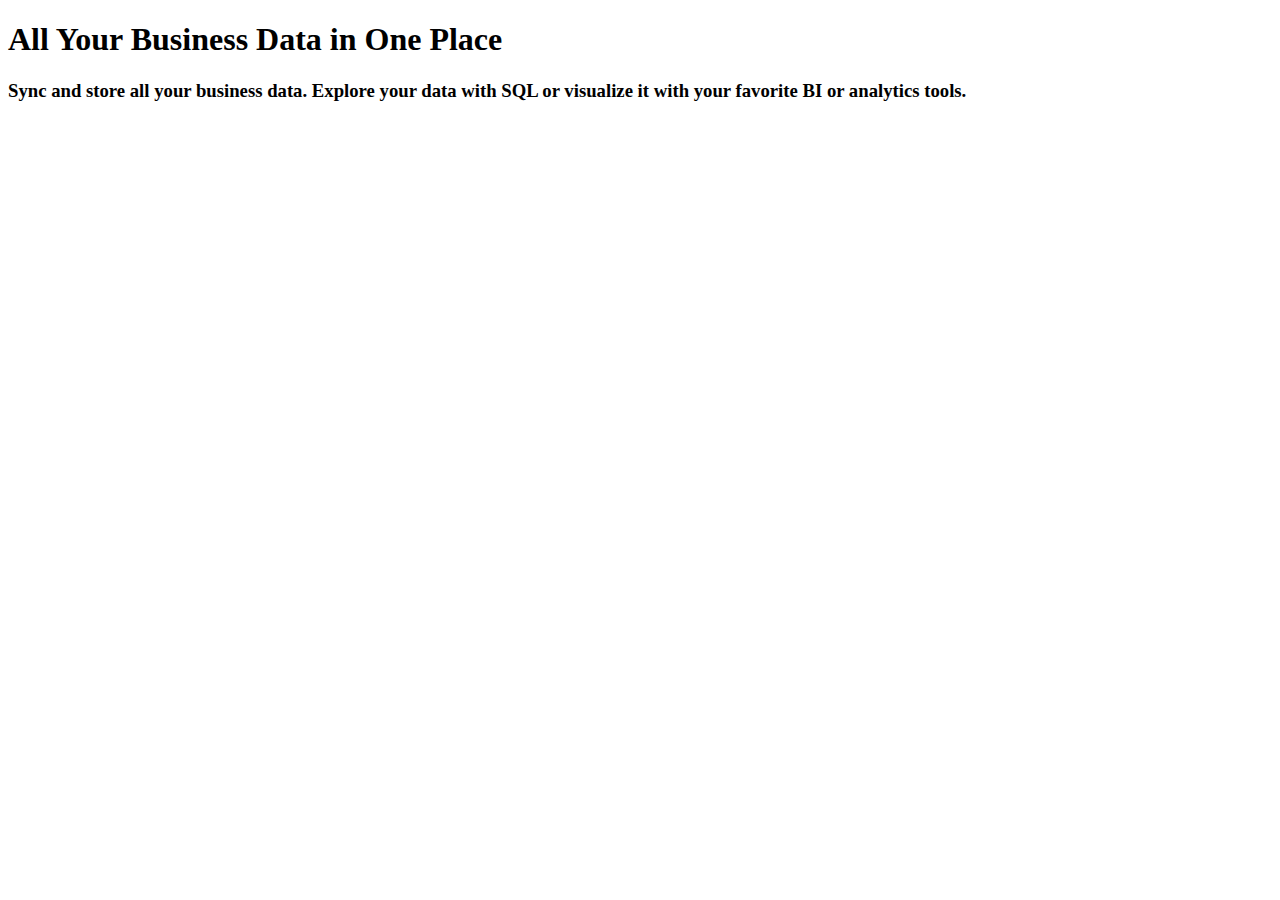
==== deel-3-webpagina/index.html @ 50e386cd "eerste commit" ====
<!DOCTYPE html>
<html lang="en">
<head>
    <meta charset="UTF-8">
    <meta name="viewport" content="width=device-width, initial-scale=1, minimum-scale=1"/>
    <link rel="stylesheet" href="styles/styles.css">
    <title>Flexbox opdracht 3</title>
</head>
<body>
    <div>
        <h1>All Your Business Data in One Place</h1>
        <h3>Sync and store all your business data. Explore your data with SQL or visualize it with your favorite BI or
            analytics tools.</h3>
    </div>
</body>
</html>
---- deel-3-webpagina/styles/styles.css ----
/*Schrijf hier jouw css*/
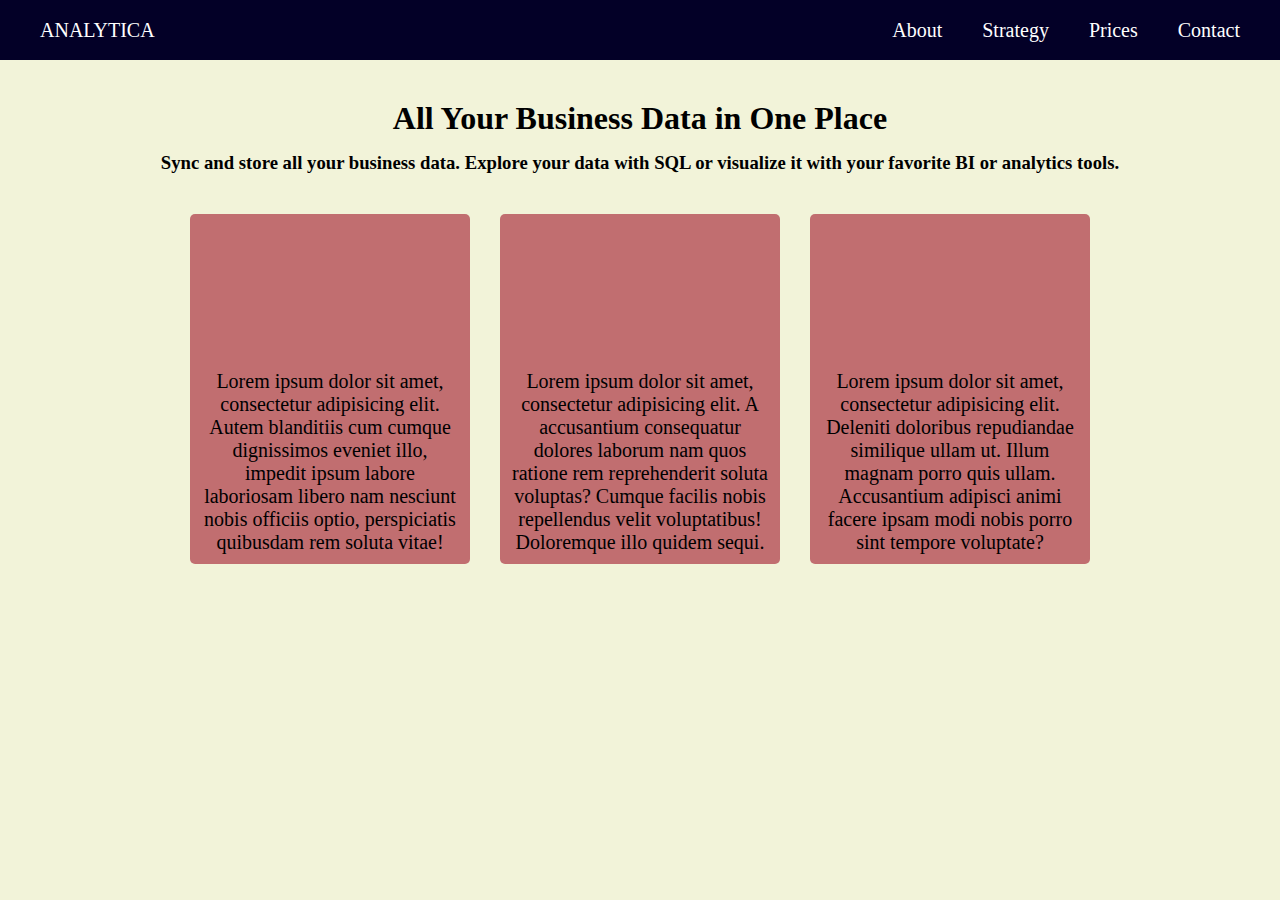
==== commit 7a4c22d5: "alles uitgewerkt" ====
--- a/deel-3-webpagina/index.html
+++ b/deel-3-webpagina/index.html
@@ -4,13 +4,37 @@
     <meta charset="UTF-8">
     <meta name="viewport" content="width=device-width, initial-scale=1, minimum-scale=1"/>
     <link rel="stylesheet" href="styles/styles.css">
-    <title>Flexbox opdracht 3</title>
+    <title>Flexbox opdracht Drie</title>
 </head>
 <body>
-    <div>
-        <h1>All Your Business Data in One Place</h1>
-        <h3>Sync and store all your business data. Explore your data with SQL or visualize it with your favorite BI or
-            analytics tools.</h3>
-    </div>
+<nav>
+    <span>ANALYTICA</span>
+        <ul>
+            <li><a href="https://www.novi.nl">About</a></li>
+            <li><a href="https://www.novi.nl">Strategy</a></li>
+            <li><a href="https://www.novi.nl">Prices</a></li>
+            <li><a href="https://www.novi.nl">Contact</a></li>
+        </ul>
+
+</nav>
+
+    <h1>All Your Business Data in One Place</h1>
+    <h3>Sync and store all your business data. Explore your data with SQL or visualize it with your favorite BI or
+        analytics tools.</h3>
+
+<div class="artikelen">
+    <article> <p> Lorem ipsum dolor sit amet, consectetur adipisicing elit. Autem blanditiis cum cumque dignissimos eveniet
+        illo, impedit ipsum labore laboriosam libero nam nesciunt nobis officiis optio, perspiciatis quibusdam rem
+        soluta vitae! </p>
+    </article>
+    <article> <p> Lorem ipsum dolor sit amet, consectetur adipisicing elit. A accusantium consequatur dolores laborum nam
+        quos ratione rem reprehenderit soluta voluptas? Cumque facilis nobis repellendus velit voluptatibus! Doloremque
+        illo quidem sequi. </p>
+    </article>
+    <article> <p> Lorem ipsum dolor sit amet, consectetur adipisicing elit. Deleniti doloribus repudiandae similique ullam
+        ut. Illum magnam porro quis ullam. Accusantium adipisci animi facere ipsam modi nobis porro sint tempore
+        voluptate? </p>
+    </article>
+</div>
 </body>
 </html>--- a/deel-3-webpagina/styles/styles.css
+++ b/deel-3-webpagina/styles/styles.css
@@ -1 +1,88 @@
-/*Schrijf hier jouw css*/+* {
+    padding: 0;
+    margin: 0;
+    box-sizing: border-box;
+}
+body {
+    background-color: #F2F3D9;
+}
+nav {
+    height: 60px;
+    margin: 0 0;
+    background-color: #030027;
+    display: flex;
+    flex-direction: row;
+    justify-content: flex-end;
+    align-items: center;
+}
+
+nav :first-child{
+    margin-right: auto;
+    margin-left: 40px;
+}
+
+nav span {
+    color: white;
+    font-size: 20px;
+}
+
+a {
+    margin: 40px 40px;
+    color: white;
+    text-decoration: none;
+    font-size: 20px;
+}
+
+a:visited {
+    color: white;
+    text-decoration: none;
+    font-size: 20px;
+}
+
+
+nav ul{
+    list-style: none;
+    margin: 40px 40px 40px 0;
+    display: flex;
+    flex-direction: row;
+    gap 20px
+
+}
+
+h1, h3 {
+    text-align: center;
+}
+
+h1 {
+    margin: 40px 40px 0 40px;
+}
+
+h3 {
+    margin: 15px 40px 40px 40px;
+}
+
+article {
+    text-align: center;
+    background-color: #C16E70;
+    height: 350px;
+    width: 280px;
+    font-size: 20px;
+    border-radius: 5px 5px;
+    padding: 10px 10px;
+    display: flex;
+    overflow: scroll;
+    flex-direction: row;
+    align-items: flex-end;
+}
+
+.artikelen {
+    margin: 0 40px 40px 40px;
+    display: flex;
+    flex-direction: row;
+    justify-content: center;
+    gap: 30px;
+    flex-basis: auto;
+    flex-grow: 1;
+    flex-shrink: 1;
+}
+
